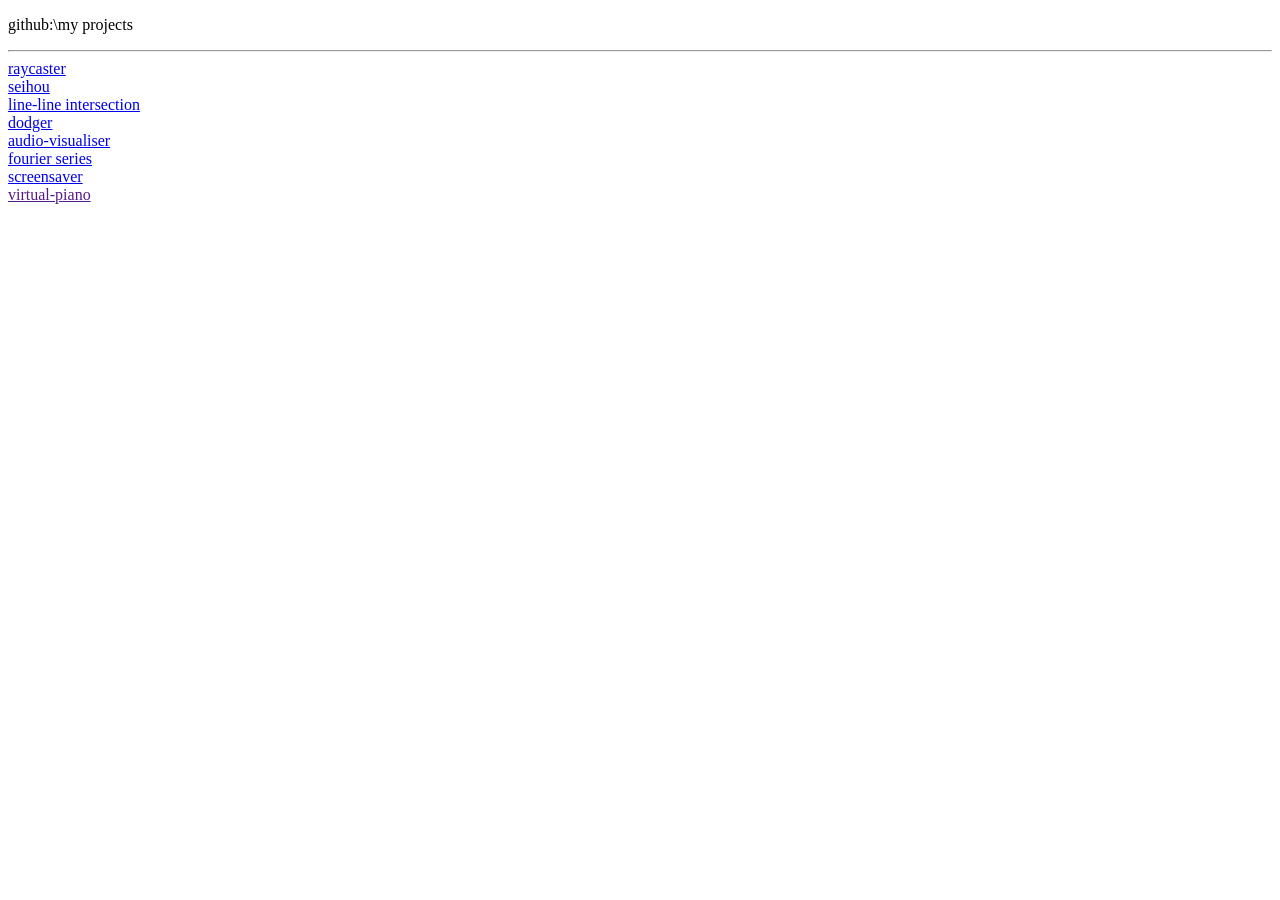
==== index.html @ 7c6f51e6 "base href ./" ====
<!DOCTYPE html>
<html lang="en">
<head>
    <meta charset="UTF-8">
    <meta name="viewport" content="width=device-width, initial-scale=1.0">
    <title>Homepage</title>
    <link rel="stylesheet" href="css/main.css">
    <base href="./">
</head>
<body>
    <div class="container">
        <header>
            <p class="title">github:\my projects</p>
        </header>
    </div>

    <hr id="line_break">

    <div class="link_container">

        <a href="projects/raycaster/index.html">
            <div class="button">
                raycaster
            </div>
        </a>

        
        <a href="projects/seihou/index.html">
            <div class="button">
                seihou
            </div>
        </a>

        <a href="projects/lineline/index.html">
            <div class="button">
                line-line intersection
            </div>
        </a>

        <a href="projects/dodger/index.html">
            <div class="button">
                dodger
            </div>
        </a>

        <a href="projects/audio_visualiser/index.html">
            <div class="button">
                audio-visualiser
            </div>
        </a>

        <a href="projects/fourier/index.html">
            <div class="button">
                fourier series
            </div>
        </a>

        <a href="projects/screensaver/index.html">
            <div class="button">
                screensaver
            </div>
        </a>

        <a href="">
            <div class="button-noclick">
                virtual-piano
            </div>
        </a>

    </div>

</body>
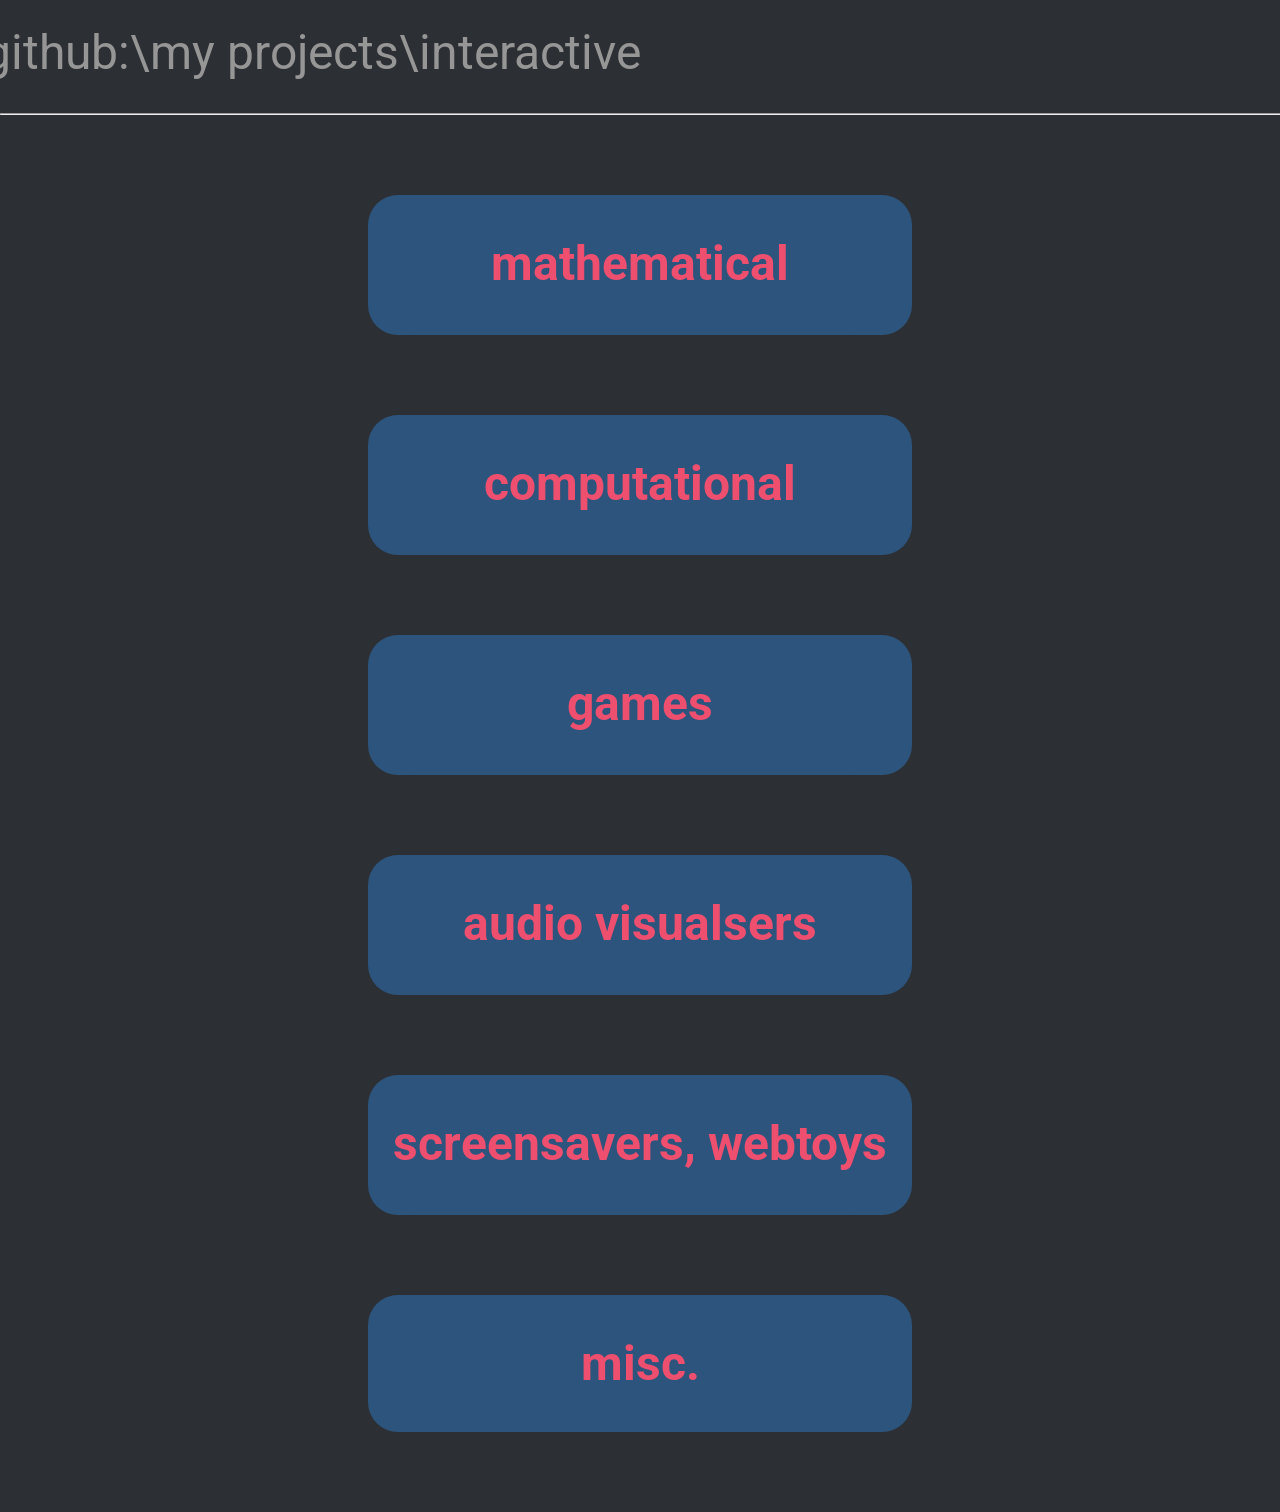
==== commit 59bded96: "style rework, added projects" ====
--- a/index.html
+++ b/index.html
@@ -10,24 +10,31 @@
 <body>
     <div class="container">
         <header>
-            <p class="title">github:\my projects</p>
+            <p class="title">github:\my projects\interactive</p>
         </header>
     </div>
 
     <hr id="line_break">
 
-    <div class="link_container">
+    <div class="group">
+
+        <h2>mathematical</h2>
+
+        <a href="https://elliot-mb.github.io/balls/">
+            <div class="button">
+                balls - circle collisions
+            </div>
+        </a>
+
+        <a href="https://elliot-mb.github.io/pendulums/">
+            <div class="button">
+                pendulums - ODEs
+            </div>
+        </a>
 
         <a href="projects/raycaster/index.html">
             <div class="button">
-                raycaster
-            </div>
-        </a>
-
-        
-        <a href="projects/seihou/index.html">
-            <div class="button">
-                seihou
+                raycaster - intersection
             </div>
         </a>
 
@@ -37,23 +44,77 @@
             </div>
         </a>
 
+        <a href="projects/fourier/index.html">
+            <div class="button">
+                fourier-series
+            </div>
+        </a>
+
+    </div>
+
+    <div class="group">
+
+        <h2>computational</h2>
+
+        <a href="projects/raycaster/index.html">
+            <div class="button">
+                raycaster
+            </div>
+        </a>
+
+        <a href="https://elliot-mb.github.io/flocking-2/">
+            <div class="button">
+                flocking 2
+            </div>
+        </a>
+
+    </div>
+    
+    <div class="group">
+
+        <h2>games</h2>
+
+        <a href="projects/seihou/index.html">
+            <div class="button">
+                seihou
+            </div>
+        </a>
+
         <a href="projects/dodger/index.html">
             <div class="button">
                 dodger
             </div>
         </a>
 
-        <a href="projects/audio_visualiser/index.html">
+        <a href="https://elliot-mb.github.io/Lukot/">
             <div class="button">
-                audio-visualiser
+                lukot
             </div>
         </a>
 
-        <a href="projects/fourier/index.html">
+    </div>
+
+    <div class="group">
+
+        <h2>audio visualsers</h2>
+
+        <a href="https://elliot-mb.github.io/custom-visualiser/">
             <div class="button">
-                fourier series
+                custom visualiser
             </div>
         </a>
+
+        <a href="projects/audio_visualiser/index.html">
+            <div class="button">
+                (old) audio visualiser
+            </div>
+        </a>
+
+    </div>
+
+    <div class="group">
+
+        <h2>screensavers, webtoys</h2>
 
         <a href="projects/screensaver/index.html">
             <div class="button">
@@ -61,12 +122,18 @@
             </div>
         </a>
 
-        <a href="">
-            <div class="button-noclick">
-                virtual-piano
+        <a href="https://elliot-mb.github.io/balls/">
+            <div class="button">
+                balls - circle collisions
             </div>
         </a>
 
     </div>
 
+    <div class="group">
+
+        <h2>misc.</h2>
+
+    </div>
+
 </body>
--- a/css/main.css
+++ b/css/main.css
@@ -0,0 +1,110 @@
+@import url('https://fonts.googleapis.com/css?family=Roboto&display=swap');
+
+body{
+    margin: 0;
+    font-family: 'Roboto', sans-serif;
+    overflow-x: hidden;
+    background: #2C2F33;
+}
+
+.group{
+    overflow: hidden;
+    margin: 5em calc(50vw - 17em) 5em calc(50vw - 17em);
+    padding: 0em .25em;
+    background-color: #2c547c;
+    text-align: center;
+    border-radius: 30px;
+    transition-duration: 0.4s;
+    max-height: 140px;
+    color: #ef4f6f;
+}
+
+.group:hover{
+    transition-duration: 0.4s;
+    margin: 5em calc(50vw - 17.5em) 5em calc(50vw - 17.5em);
+    padding: 0em .75em;
+    max-height: 700px;
+    border-radius: 10px;
+    color: #f8f8f8;
+}
+
+h2{
+    font-size: 3em;
+}
+
+.button{
+    border: 4px solid black;
+    width: 12em;
+    margin: 1em;
+    margin-right: 0;
+    text-align: center;
+    padding: 1em 1em;
+    font-size: 2em;
+    background: #385e85;
+    transform: skewY(0deg);
+    outline-width: 2em;
+    color: #fcfcfc;
+    border-color: #2c547c;
+    border-radius: 10px;
+    overflow: hidden;
+    transition-duration: 0.2s;
+}
+
+a:link {
+    text-decoration: none;
+    color: rgb(109, 109, 109);
+}
+
+header{
+    display: flex;
+    justify-content: space-between;
+    
+}
+
+.container{
+    text-align: center;
+    padding: 0em 1.2em;
+    width: 80%;
+    margin: 0 auto -1em auto;
+}
+
+
+.title{
+    font-size: 3em;
+    margin-left: -3em;
+    margin-top: 0.5em;
+    color: rgb(150, 150, 150);
+}
+
+#line_break{
+    width:100%;
+    margin: 0;
+}
+
+.button-noclick{
+    pointer-events: none;
+    border: 4px solid black;
+    width: 10em;
+    margin: 1em;
+    margin-right: 0;
+    text-align: left;
+    padding: 1em 2em;
+    font-size: 2em;
+    background: #2C2F33;
+    transform: skewY(0deg);
+    outline-width: 2em;
+    color: rgb(109, 109, 109);
+    border-color: grey;
+    border-radius: 5px;
+    overflow: hidden;
+    transition-duration: 0.2s;
+}
+
+.button:hover {
+    background-color: #ef4f6f;
+    color: #f1d169;
+    transform: scale(1.05);
+    width: 13em;
+    margin-left: 0.5em;
+    border: 4px solid #f1d169;
+  }
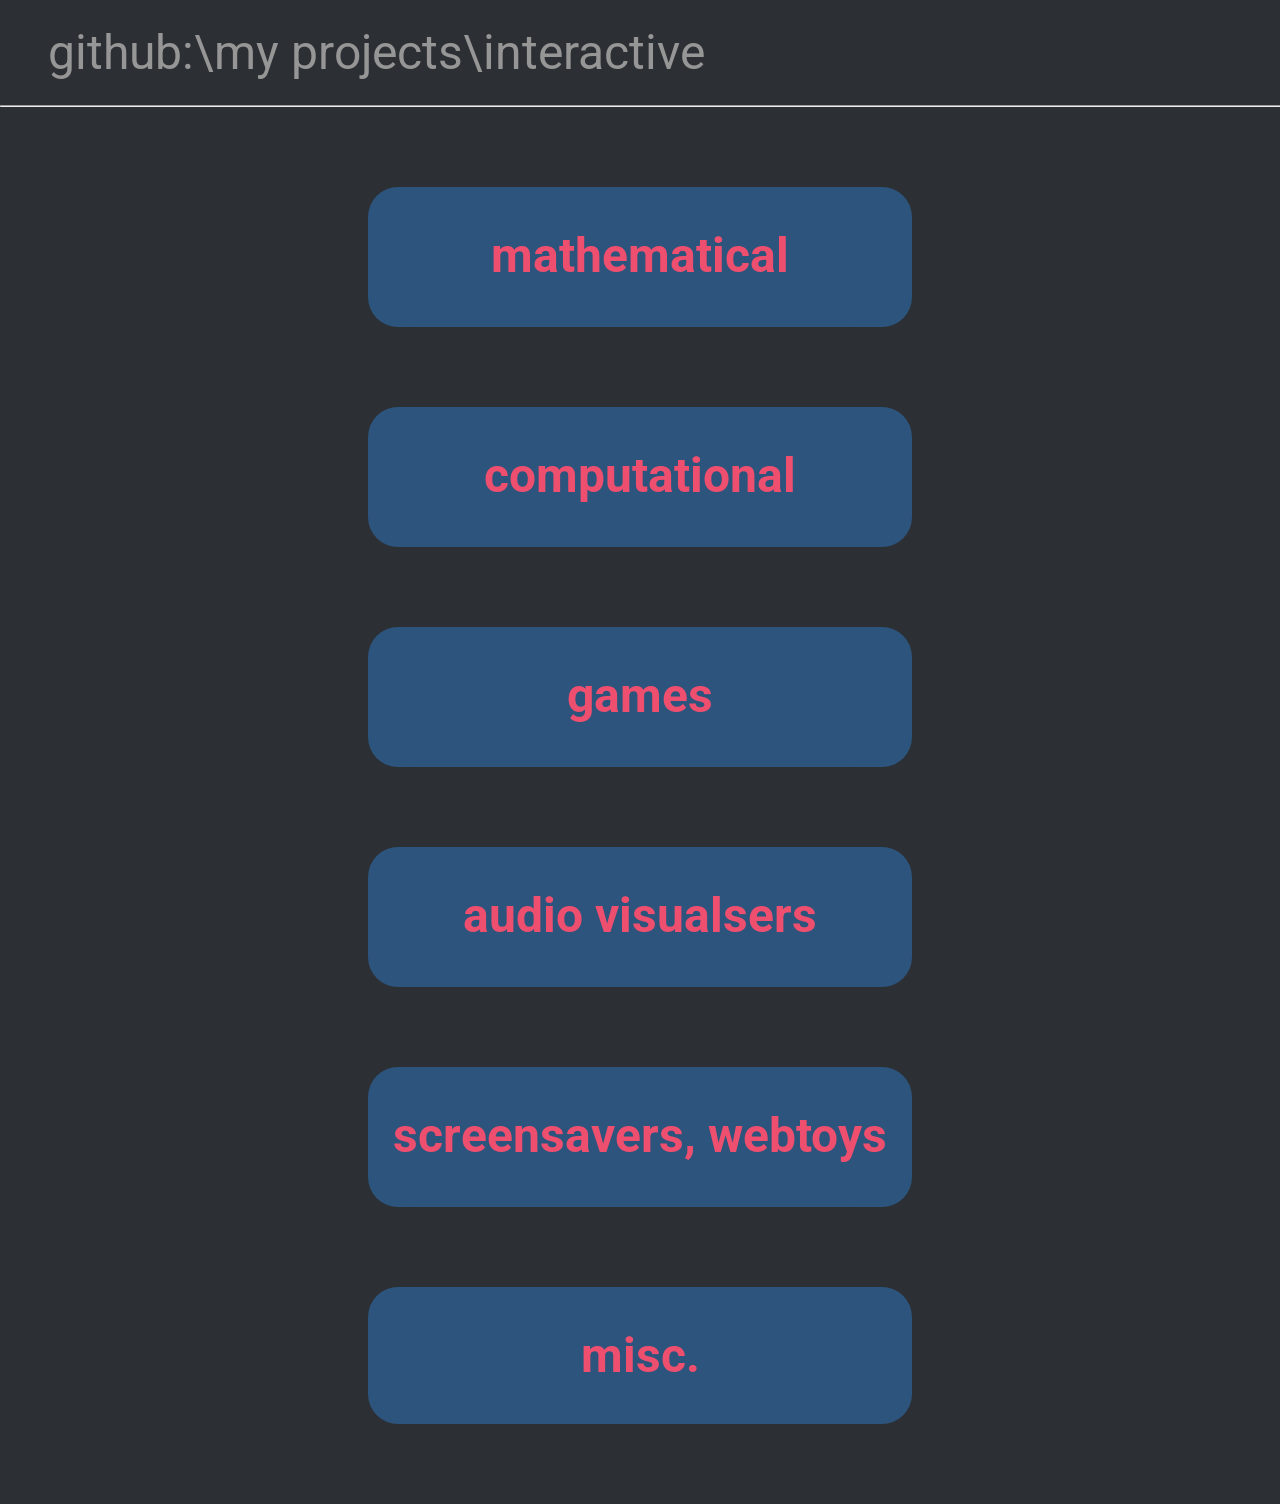
==== commit 0ea6b61f: "style rework, added projects" ====
--- a/index.html
+++ b/index.html
@@ -8,11 +8,9 @@
     <base href="./">
 </head>
 <body>
-    <div class="container">
-        <header>
-            <p class="title">github:\my projects\interactive</p>
-        </header>
-    </div>
+    <header>
+        <p class="title">github:\my projects\interactive</p>
+    </header>
 
     <hr id="line_break">
 
--- a/css/main.css
+++ b/css/main.css
@@ -14,7 +14,7 @@
     background-color: #2c547c;
     text-align: center;
     border-radius: 30px;
-    transition-duration: 0.4s;
+    transition-duration: 0.2s;
     max-height: 140px;
     color: #ef4f6f;
 }
@@ -71,8 +71,9 @@
 
 .title{
     font-size: 3em;
-    margin-left: -3em;
+    margin-left: 1em;
     margin-top: 0.5em;
+    margin-bottom: 0.5em;
     color: rgb(150, 150, 150);
 }
 
